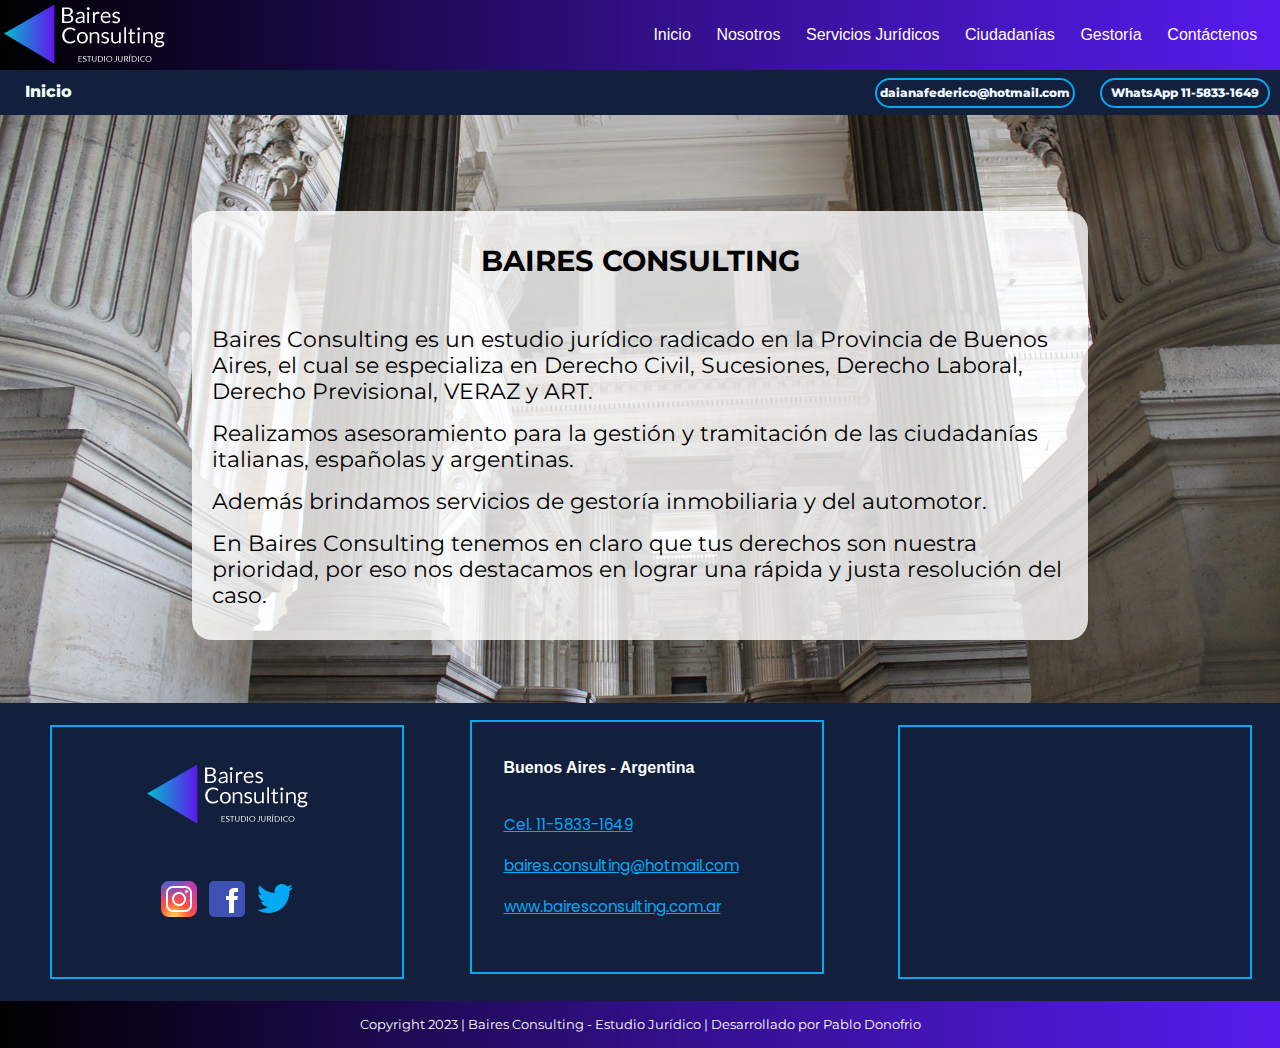
==== index.html @ 88f2de46 "Nosotros" ====
<!DOCTYPE html>
<html lang="es">
<head>
    <meta charset="UTF-8">
    <meta http-equiv="X-UA-Compatible" content="IE=edge">
    <meta name="viewport" content="width=device-width, initial-scale=1.0">
    <link rel="stylesheet" href="https://cdnjs.cloudflare.com/ajax/libs/animate.css/4.1.1/animate.min.css" />
    <link rel="stylesheet" type="text/css" href="./css/style.css">
    <link rel="preconnect" href="https://fonts.googleapis.com">
    <link rel="preconnect" href="https://fonts.gstatic.com" crossorigin>
    <link href="https://fonts.googleapis.com/css2?family=Fira+Sans:wght@100;300;400;700;900&display=swap" rel="stylesheet">
    <link rel="preconnect" href="https://fonts.googleapis.com">
    <link rel="preconnect" href="https://fonts.gstatic.com" crossorigin>
    <link href="https://fonts.googleapis.com/css2?family=Work+Sans:ital,wght@0,100;0,400;0,600;0,800;1,300&display=swap" rel="stylesheet">
    <link rel="preconnect" href="https://fonts.googleapis.com"><link rel="preconnect" href="https://fonts.gstatic.com" crossorigin><link href="https://fonts.googleapis.com/css2?family=Lato:wght@100;300;400;700;900&display=swap" rel="stylesheet">
    <link rel="preconnect" href="https://fonts.googleapis.com">
    <link rel="preconnect" href="https://fonts.gstatic.com" crossorigin>
    <link href="https://fonts.googleapis.com/css2?family=Montserrat:wght@100;400;700&display=swap" rel="stylesheet">
    <link rel="preconnect" href="https://fonts.googleapis.com">
    <link rel="preconnect" href="https://fonts.gstatic.com" crossorigin>
    <link href="https://fonts.googleapis.com/css2?family=Lato:wght@100;300;400;700;900&family=Poppins:ital,wght@0,100;0,300;0,400;0,700;1,300&family=Roboto:wght@100;400;500;700&display=swap" rel="stylesheet">

    <title>Baires Consulting - Inicio</title>
</head>
<body>
    <header>
        <nav>
            <div class="logo"> <!--logo es  el primer hijo de nav-->
                <img src="./assets/LOGO_BAIRES_2023_transp_negro_02.png" alt="logo_baires">
            </div>
            <ul class="menu">  <!--menu es el segundo hijo de nav-->
                <li><a href="https://pablodono.github.io/preentrega02/">Inicio</a></li>
                <li><a href="https://pablodono.github.io/preentrega02/pages/nosotros2.html">Nosotros</a></li>
                <li><a href="https://pablodono.github.io/preentrega02/pages/serviciosnue.html">Servicios Jurídicos</a></li>
                <li><a href="https://pablodono.github.io/preentrega02/pages/ciudadanias.html">Ciudadanías</a></li>
                <li><a href="https://pablodono.github.io/preentrega02/pages/gestoria.html">Gestoría</a></li>
                <li><a href="https://pablodono.github.io/preentrega02/pages/contacto-form.html">Contáctenos</a></li>
            </ul>
        </nav>
    </header>



<div class="lineaAzul">
    <div class="Seccion">
        <h4 class="animate__animated animate__fadeInUp">Inicio</h4>
    </div>
    <div class="contentMail">
        <div class="Mail">
            <a href="mailto:baires.consulting@hotmail.com">daianafederico@hotmail.com</a> 
        </div>
    </div>
    <div class="contentTel">
        <div class="tel">
            <a href="https://wa.link/o3rwaf" target="_blank">WhatsApp 11-5833-1649</a>
        </div>
    </div>
</div>


<div class="contenedor">
    <div class="cuerpo">
        <div class="mensajeCuerpo">
            <br>
            <br>
            <h1 class="animate__animated animate__fadeInDown">BAIRES CONSULTING</h1>
            <br>
            <br>
            <br>
            <h2 class="descripcionBaires">Baires Consulting es un estudio jurídico radicado en la Provincia de Buenos Aires, el cual se especializa en Derecho Civil, Sucesiones, Derecho Laboral, Derecho Previsional, VERAZ y ART.</h2>
            <br>
            <h2 class="descripcionBaires">Realizamos asesoramiento para la gestión y tramitación de las ciudadanías italianas, españolas y argentinas.</h2>
            <br>
            <h2 class="descripcionBaires">Además brindamos servicios de gestoría inmobiliaria y del automotor.</h2>
            <br>
            <h2 class="descripcionBaires">En Baires Consulting tenemos en claro que tus derechos son nuestra prioridad, por eso nos destacamos en lograr una rápida y justa resolución del caso.</h2>
        </div>
    </div>
    <div class="Contacto1">
        <div class="Logo2">
            <img class="LogoCont" src="./assets/LOGO_BAIRES_2023_transp_negro_02.png" alt="Logo_Baires_Consulting">
        </div>
        <div class="contenedorRedes">
            <a href="https://www.instagram.com/bairesconsulting/" target="_blank"><img class="icoredes" src="./assets/iconos/instacolor.png" alt="link_a_instagram"></a>
            <a href="https://www.facebook.com/profile.php?id=100063504645931&sk=about" target="_blank"><img class="icoredes" src="./assets/iconos/fbcolor.png" alt="link_a_facebook"></a>
            <a href="https://www.twitter.com/baconsulting_" target="_blank"><img class="icoredes" src="./assets/iconos/twittercolor.png" alt="link_a_twitter"></a>
        </div>
    </div>
    <div class="Contacto2">
        <div>
            <ul class="ContenMenuDown">
                <li><h4 Class="BAneg">Buenos Aires - Argentina</h4></li><br><br>
                <li><a href="https://wa.link/o3rwaf" target="_blank">Cel. 11-5833-1649</a></li><br>
                <li><a href="mailto:baires.consulting@hotmail.com">baires.consulting@hotmail.com</a></li><br>
                <li><a href="https://www.bairesconsulting.com.ar" target="_blank">www.bairesconsulting.com.ar</a></li><br>
            </ul>
        </div>
    </div>
    <div class="Contacto3">
        <div>
            <iframe class="mapa" src="https://www.google.com/maps/embed?pb=!1m14!1m12!1m3!1d15606.87540798475!2d-58.35980882972185!3d-34.681428520362296!2m3!1f0!2f0!3f0!3m2!1i1024!2i768!4f13.1!5e0!3m2!1ses-419!2sar!4v1673087443445!5m2!1ses-419!2sar" width="350" height="250" style="border:0;" allowfullscreen="" loading="lazy" referrerpolicy="no-referrer-when-downgrade"></iframe>
        </div>
    </div>
    <div class="footer">
        <h3>Copyright 2023 | Baires Consulting - Estudio Jurídico | Desarrollado por Pablo Donofrio</h3>
    </div>
</div>
</body>
</html>
---- css/style.css ----
*{
    margin: 0;
    padding: 0;
    box-sizing: border-box;
}

body{
    font-family: Arial, Helvetica, sans-serif;
    color:white;
    background-color: #121F3D;
}

nav{
    width: 100%;
    height: 70px;
    margin:0 auto;
    background: linear-gradient(90deg, rgba(0,0,0,1) 0%, rgba(51,16,140,1) 53%, rgba(87,27,237,1) 100%);
    display: flex;
    justify-content: space-between;
}

.icoredes img{
    width: 161px;
    height: 60px;
    padding-top: 5px;
    padding-left: 10px;
    padding-right: 5px;
    margin: auto;
}

nav ul{
    list-style: none;
    padding: 10px;
    display: flex;
    align-items: center;
}

nav ul a{
    font-weight: 500;
    color: white;
    text-decoration: none;
    padding: .8rem;
    border-radius: 20px;
}
nav ul a:hover{
    transition: all 0.8s;
    font-weight: 500;
    background-color: rgb(255, 255, 255);
    color: rgb(0, 0, 0);
    border-radius: 20px;
}

.logo{
    width:  161px;
    height: 60px;
    position: relative;
    top: 4px;
    left: 4px;
}

.lineaAzul {
    width: 100%;
    height: 45px;
    background-color: #121F3D;
    display: flex;
    flex-wrap: wrap;
    flex-direction: row;
    justify-content: flex-end;
}


.contentTel {
    width: 170;
    height: 30px;
    align-self: auto;
    padding-top: 7.5px;
    margin-left: 25px;
    margin-right: 10px;
}


.tel {
    width: 170px;
    height: 30px;
    color: white;
    border: solid 2px #03A9F4;
    font-size: 12px;
    border-radius: 15px;
    font-family: 'Montserrat', sans-serif;
    font-weight: 100;
    display: flex;
    justify-content: center;
    align-items: center;
    z-index: 20;
    align-self: auto;
}

.tel:hover {
    background-color: rgb(98, 37, 197);
    transition: all .5s;
}


.lineaAzul .contentTel a{
    font-size: 12px;
    border-radius: 15px;
    font-family: 'Montserrat', sans-serif;
    font-weight: 800;
    color: aliceblue;
    display: flex;
    justify-content: flex-end;
    flex-wrap: wrap;
    flex-direction: row;
    text-decoration: none;
}

.lineaAzul .Seccion h4{
    font-size: 1rem;
    font-family: 'Montserrat', sans-serif;
    font-weight: 800;
    color: rgb(240, 255, 243);
    text-decoration: none;
}

.lineaAzul .Seccion {
    font-size: 1rem;
    position: absolute;
    top: 82px;
    left: 0px;
    margin-left: 25px;
}

.contentMail {
    width: 200px;
    height: 30px;
    align-self: auto;
    padding-top: 7.5px;
    margin-left: 10px;
}

.Mail {
    width: 200px;
    height: 30px;
    color: white;
    border: solid 2px #03A9F4;
    font-size: 12px;
    border-radius: 15px;
    font-family: 'Montserrat', sans-serif;
    font-weight: 100;
    display: flex;
    justify-content: center;
    align-items: center;
    z-index: 20;
}



.Mail:hover {
    background-color: rgb(98, 37, 197);
    transition: all .5s;
}


.lineaAzul .contentMail a{
    font-size: 12px;
    border-radius: 15px;
    font-family: 'Montserrat', sans-serif;
    font-weight: 800;
    color: aliceblue;
    display: flex;
    justify-content: flex-end;
    flex-wrap: wrap;
    flex-direction: row;
    text-decoration: none;
}



.contenedor { 
    display: grid;
    grid-template-columns: 1fr 1fr 1fr;
    grid-template-rows: 4fr 2fr auto;
    gap: 2px 2px;
    grid-auto-flow: row;
    grid-template-areas:
    "cuerpo cuerpo cuerpo"
    "Contacto1 Contacto2 Contacto3"
    "footer footer footer";
}

.cuerpo { grid-area: cuerpo; }

.footer { grid-area: footer; }

.Contacto1 { grid-area: Contacto1; }

.Contacto2 { grid-area: Contacto2; }

.Contacto3 { grid-area: Contacto3; }

.contenedor {
    background-color: #121F3D;
}

.cuerpo {
    grid-area: cuerpo;
    background-color: #D7DEDC;
    background-image: url(../assets/tribu8.jpg);
    background-position: center center;
    background-repeat: no-repeat;
    background-size: cover;

}

.contenedor .mensajeCuerpo{
    grid-area: cuerpo;
    position: relative;
    top: 6rem;
    bottom: 3rem;
    margin: auto;
    font-size: 0.9rem;
    }


.mensajeCuerpo {
    grid-area: cuerpo;
    width: 70%;
    height: auto;
    padding-bottom: 2rem;
    background-color: rgba(255, 255, 255, 0.8);
    border-radius: 20px;    
}

.mensajeCuerpo:hover{
    background-color: rgba(255, 255, 255, 1);
    transition: all 0.3s;
}



.Contacto1 {
    border: solid 2px #03A9F4;
    width: 354px;
    height: 254px;
    display: flex;
    flex-wrap: wrap;
    align-items: center;
    justify-content: space-around;
    margin: 50px;
    margin-top: 20px;
    margin-bottom: 20px;
}


.contenedorRedes {
    width: 200px;
    display: flex;
    margin-top: 5px;
    margin-bottom: 45px;
    justify-content: center;
    align-items: center;
}



.Contacto2 {
    width: 354px;
    height: 254px;
    border: solid 2px #03A9F4;
    justify-self: center;
    align-self: center;
    margin-top: 10px;
    margin-bottom: 20px;
    margin-right: 30px;


}

.Contacto3 {
    width: 354px;
    height: 254px;
    justify-self: center;
    align-self: center;
    border: solid 2px #03A9F4;
    margin-top: 20px;
    margin-bottom: 20px;
}



.ContenMenuDown li {
    list-style: none;
}


.ContenMenuDown {

    width: 318px;
    height: 250px;
    display: flex;
    flex-direction: column;
    align-items: start;
    justify-content: center; 
    margin-left: 2rem;   
    margin-right: 3rem;
}


.ContenMenuDown li a {
    font-family:'Poppins', sans-serif;
    font-size: 0.95rem;
    font-weight: 400;
    text-decoration:underline;
    color: #03A9F4;
}



.footer {
    grid-area: footer;
    background: linear-gradient(90deg, rgba(0,0,0,1) 0%, rgba(51,16,140,1) 53%, rgba(87,27,237,1) 100%);
    padding: 1rem;
}



.cartelWEB {
    width: 950px;
    height: 380px;
    background-color: rgba(255, 255, 255, 0.7);
    position: absolute;
    top: 220px;
    left: 250px;
    color: white;
    border-radius: 10px;
    text-align: center;
    justify-self: center;
    align-self: center;
}

.cartelWEB:hover {
    background-color: rgba(255, 255, 255, 0.9);
    transition: all .5s;
}

.animate__animated {
    font-family: 'Montserrat', sans-serif;
    text-align: center;
}

h1 {
color: #000;
}

h2 {
    color: #000;
    }

h4 {
    font-weight: bold;
    color: #ffffff;

}

.ContenMenuDown li h3 {
    color: white;
    }


.descripcionBaires {
    font-family: 'Montserrat', sans-serif;
    font-weight: 400;
    text-align: start;
    padding-left: 20px;
    padding-right: 20px;
}

.footer h3{
    font-family: 'Montserrat', sans-serif;
    font-size: 0.8rem;
    font-weight: 400;
    text-align: center;
}

.footer {
    width: 100%;
    height: 100%;
    }

.Logo2 {
    margin: 2rem;
}

.LogoCont {
    width: 161px;
}




/* MEDIAS QUERIES */



@media (max-width: 1000px)  {
    .contenedor .mensajeCuerpo {
        margin-bottom: 10rem;
        font-size: 0.8rem;
    }
    .cuerpo {
        background-image: url(../assets/tribu8.jpg);
        background-size: cover;
        background-position: center center;
        background-repeat: no-repeat;
        background-size: cover;
    }
    .contenedor {
        display: flex;
        flex-wrap: wrap;
        justify-content: center;
        grid-template-columns: 1fr 1fr 1fr;
        grid-template-rows: 2fr 2fr 1fr;
        gap: 2px 2px;
        grid-auto-flow: row;
        grid-template-areas:
        "cuerpo cuerpo cuerpo"
        "Contacto Contacto Contacto"
        "footer footer footer";
    }
    .cuerpo { grid-area: cuerpo; }
    .Contacto { grid-area: Contacto; }
    .footer { grid-area: footer; }
    .Contacto1 {
    display: flex;
    flex-wrap: wrap;
    align-items: center;
    justify-content: center;
    margin: 50px;
    }
    .Contacto2 {
        margin: 50px;
    }
    .Contacto3 {
        margin: 50px;
    }

}



/* MEDIAS QUERIES 2 */


@media (max-width: 830px)  {
    .lineaAzul {
        width: 100%;
        height: 45px;
        flex-wrap:nowrap;
        justify-content: center;
    }
    .contenedor .mensajeCuerpo {
        margin-bottom: 10rem;
        font-size: 0.7rem;
    }
    .menu {
        font-size: 0.8rem;
    }
    nav{
        width: 100%;
        height: 135px;
    }
    nav ul{
        list-style: none;
        display: flex;
        flex-direction: column;
        align-items: start;
        background: rgba(87,27,237,1) 100%);
        padding: 12px;
    }
    .logo{
        width:  161px;
        height: 60px;
        display: flex;
        justify-items: center;
        margin: auto;
    }

    nav ul li{
        margin: 2px;
    }

    nav ul a{
        font-weight: 500;
        color: white;
        text-decoration: none;
        padding: .1rem;
        border-radius: 20px;
    }
    nav ul a:hover{
        transition: all 0.8s;
        font-weight: 500;
        background-color: rgb(255, 255, 255);
        color: rgb(0, 0, 0);
        border-radius: 20px;
    }
    .lineaAzul .Seccion h4{
        display: none;
    }
}
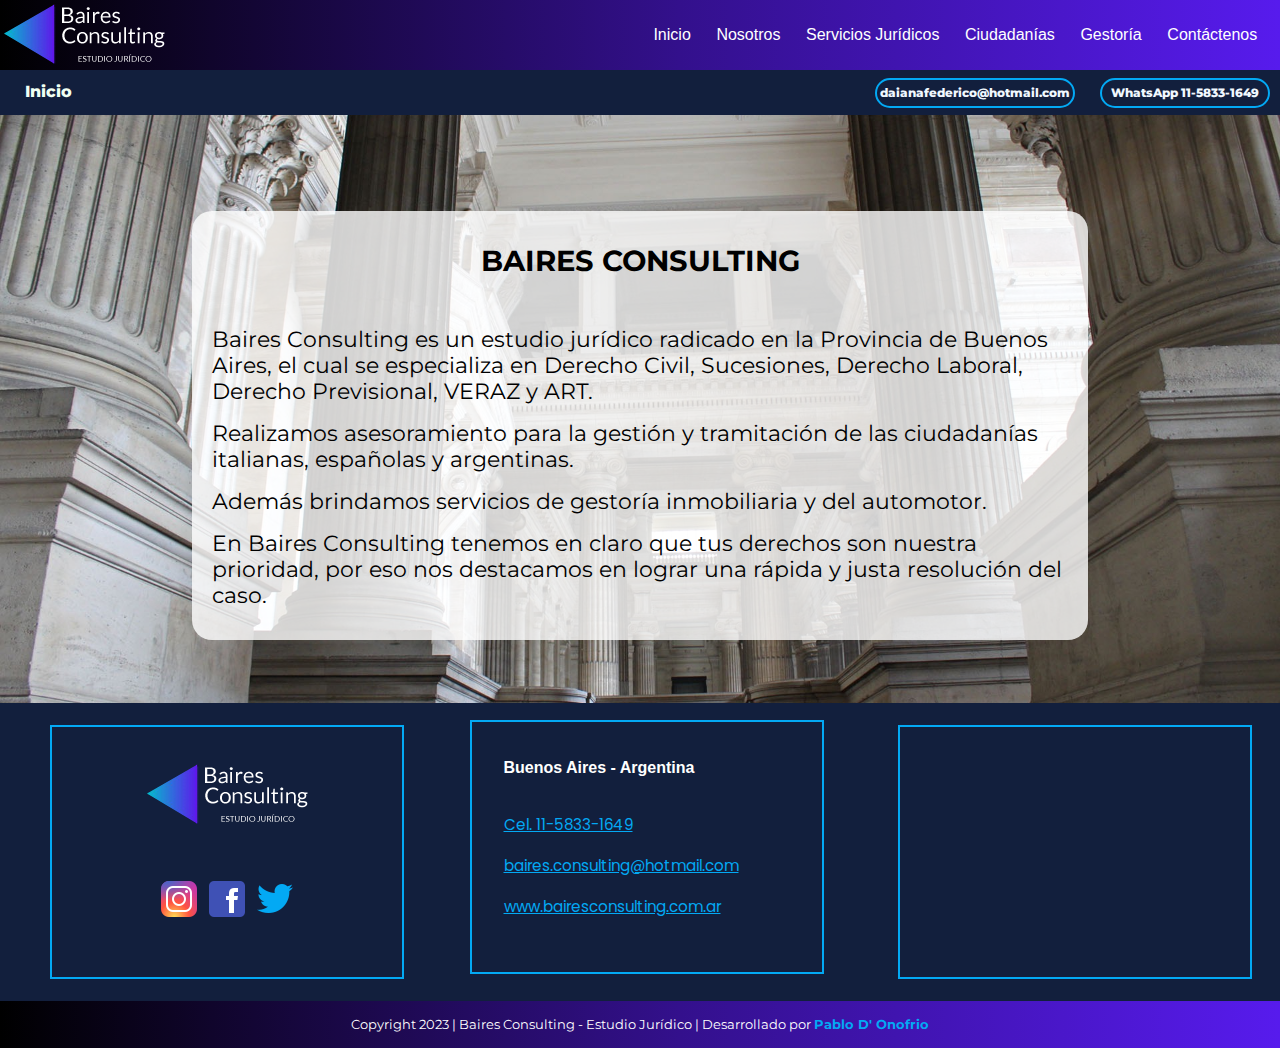
==== commit 2508f368: "MailPablo" ====
--- a/index.html
+++ b/index.html
@@ -102,7 +102,7 @@
         </div>
     </div>
     <div class="footer">
-        <h3>Copyright 2023 | Baires Consulting - Estudio Jurídico | Desarrollado por Pablo Donofrio</h3>
+        <h3>Copyright 2023 | Baires Consulting - Estudio Jurídico | Desarrollado por <a href="mailto:cpdonofrio@gmail.com">Pablo D' Onofrio</h3></a>
     </div>
 </div>
 </body>
--- a/css/style.css
+++ b/css/style.css
@@ -261,6 +261,12 @@
     align-items: center;
 }
 
+
+
+.icoredes:hover {
+    filter: brightness(50%);
+    transition: all .5s;
+}
 
 
 .Contacto2 {
@@ -385,14 +391,16 @@
 .footer {
     width: 100%;
     height: 100%;
-    }
+}
+
+.footer a{
+    text-decoration: none;
+    color: #03A9F4;
+    font-weight: bold;
+}
 
 .Logo2 {
     margin: 2rem;
-}
-
-.LogoCont {
-    width: 161px;
 }
 
 
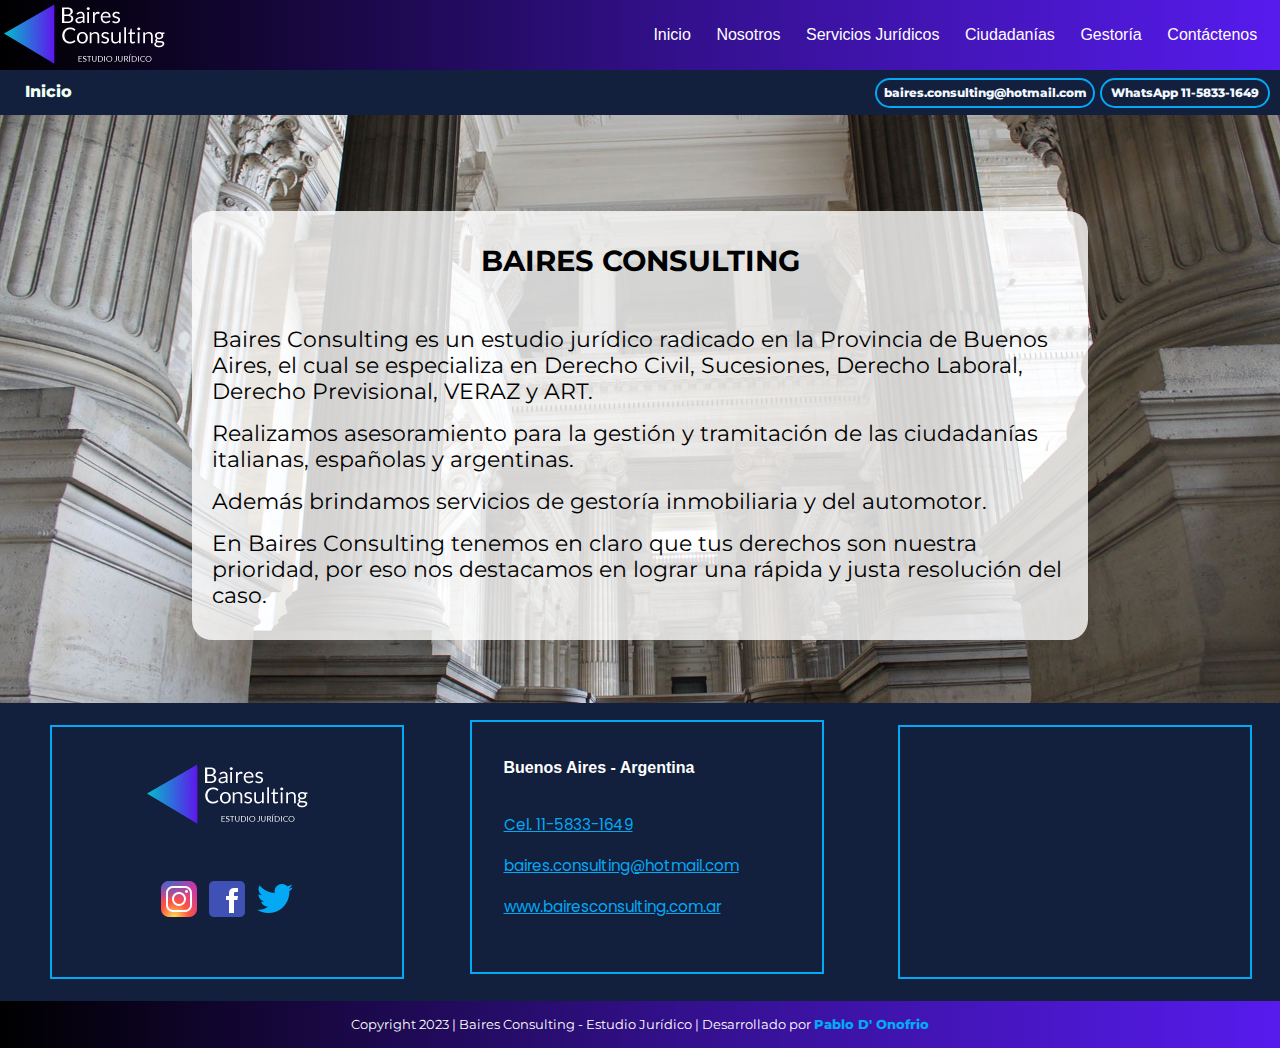
==== commit 0638ccf0: "ArregloMail" ====
--- a/index.html
+++ b/index.html
@@ -47,7 +47,7 @@
     </div>
     <div class="contentMail">
         <div class="Mail">
-            <a href="mailto:baires.consulting@hotmail.com">daianafederico@hotmail.com</a> 
+            <a href="mailto:baires.consulting@hotmail.com">baires.consulting@hotmail.com</a> 
         </div>
     </div>
     <div class="contentTel">
--- a/css/style.css
+++ b/css/style.css
@@ -139,7 +139,7 @@
 }
 
 .Mail {
-    width: 200px;
+    width: 220px;
     height: 30px;
     color: white;
     border: solid 2px #03A9F4;
@@ -394,9 +394,9 @@
 }
 
 .footer a{
+    color: #03A9F4;
     text-decoration: none;
-    color: #03A9F4;
-    font-weight: bold;
+    font-weight: 800;
 }
 
 .Logo2 {
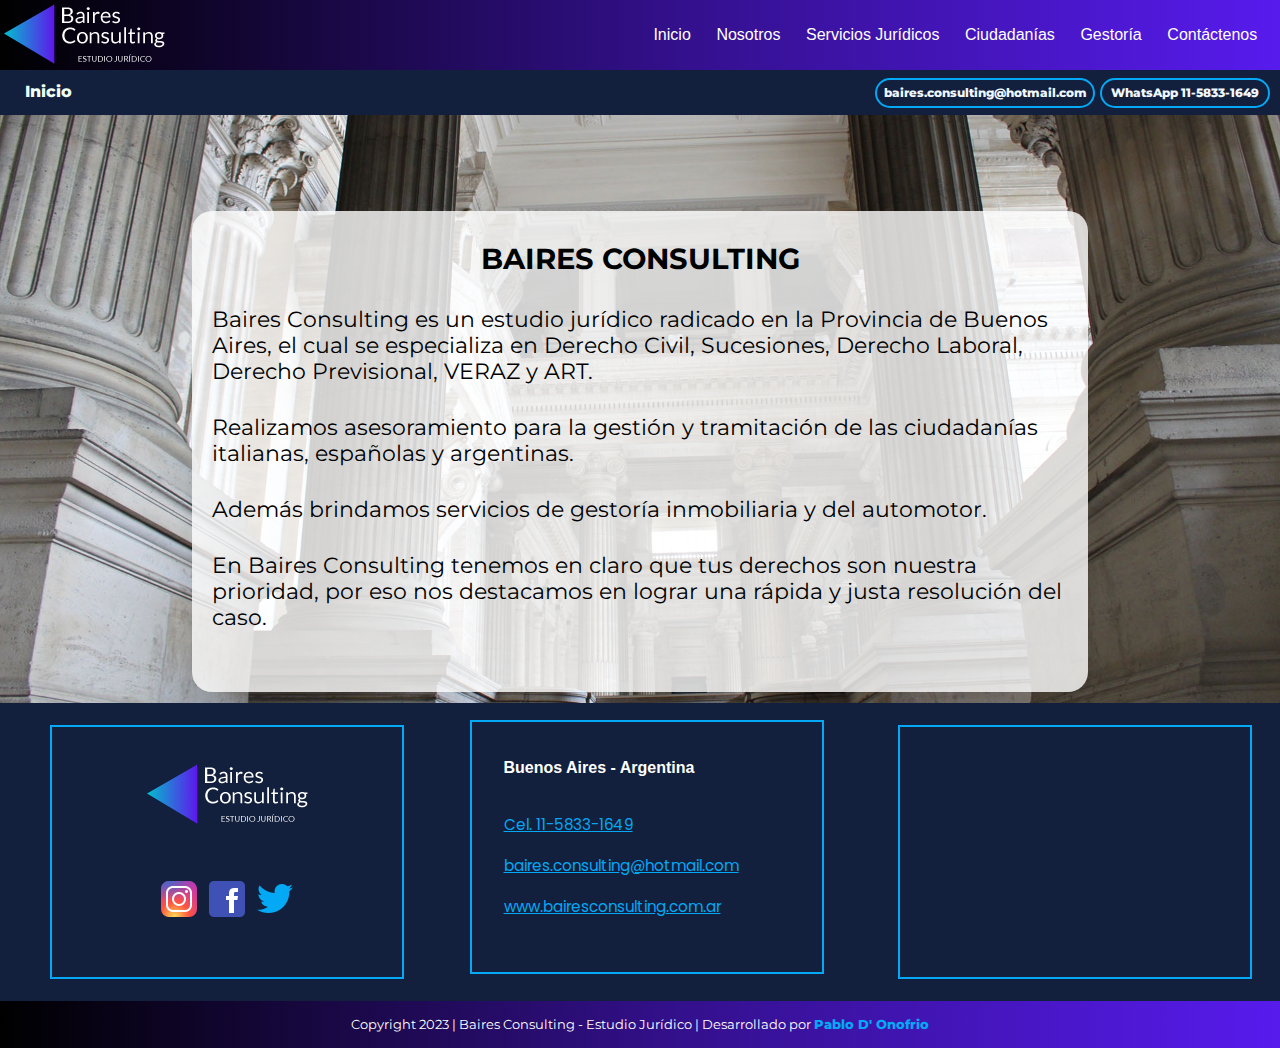
==== commit af8471c1: "ArregloBrs" ====
--- a/index.html
+++ b/index.html
@@ -61,18 +61,10 @@
 <div class="contenedor">
     <div class="cuerpo">
         <div class="mensajeCuerpo">
-            <br>
-            <br>
-            <h1 class="animate__animated animate__fadeInDown">BAIRES CONSULTING</h1>
-            <br>
-            <br>
-            <br>
+            <h1 class="animate__animated animate__fadeInDown" class="TituloBaires">BAIRES CONSULTING</h1>
             <h2 class="descripcionBaires">Baires Consulting es un estudio jurídico radicado en la Provincia de Buenos Aires, el cual se especializa en Derecho Civil, Sucesiones, Derecho Laboral, Derecho Previsional, VERAZ y ART.</h2>
-            <br>
             <h2 class="descripcionBaires">Realizamos asesoramiento para la gestión y tramitación de las ciudadanías italianas, españolas y argentinas.</h2>
-            <br>
             <h2 class="descripcionBaires">Además brindamos servicios de gestoría inmobiliaria y del automotor.</h2>
-            <br>
             <h2 class="descripcionBaires">En Baires Consulting tenemos en claro que tus derechos son nuestra prioridad, por eso nos destacamos en lograr una rápida y justa resolución del caso.</h2>
         </div>
     </div>
@@ -102,7 +94,7 @@
         </div>
     </div>
     <div class="footer">
-        <h3>Copyright 2023 | Baires Consulting - Estudio Jurídico | Desarrollado por <a href="mailto:cpdonofrio@gmail.com">Pablo D' Onofrio</h3></a>
+        <h3>Copyright 2023 | Baires Consulting - Estudio Jurídico | Desarrollado por <a href="mailto:cpdonofrio@gmail.com">Pablo D' Onofrio</a></h3>
     </div>
 </div>
 </body>
--- a/css/style.css
+++ b/css/style.css
@@ -217,6 +217,7 @@
     position: relative;
     top: 6rem;
     bottom: 3rem;
+    padding-top: 30px;
     margin: auto;
     font-size: 0.9rem;
     }
@@ -236,7 +237,13 @@
     transition: all 0.3s;
 }
 
-
+.mensajeCuerpo h1 {
+    margin-bottom: 30px;
+}
+
+.mensajeCuerpo h2 {
+    margin-bottom: 30px;
+}
 
 .Contacto1 {
     border: solid 2px #03A9F4;
@@ -354,9 +361,12 @@
     text-align: center;
 }
 
+
+
 h1 {
 color: #000;
 }
+
 
 h2 {
     color: #000;
@@ -367,6 +377,7 @@
     color: #ffffff;
 
 }
+
 
 .ContenMenuDown li h3 {
     color: white;
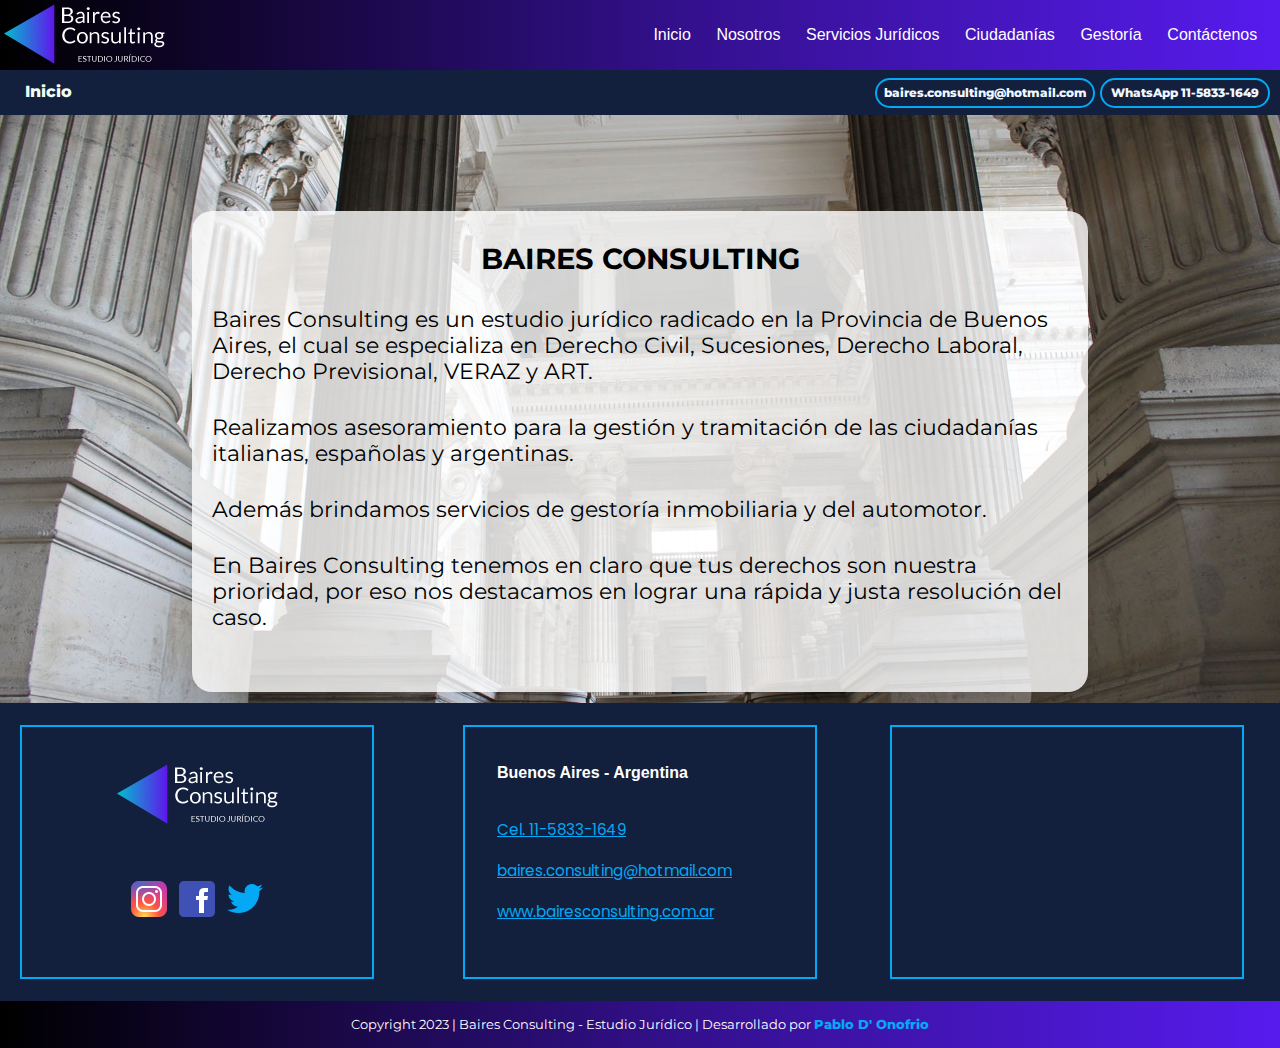
==== commit 12e23cc1: "CiudadaniasResp" ====
--- a/index.html
+++ b/index.html
@@ -32,7 +32,7 @@
                 <li><a href="https://pablodono.github.io/preentrega02/">Inicio</a></li>
                 <li><a href="https://pablodono.github.io/preentrega02/pages/nosotros2.html">Nosotros</a></li>
                 <li><a href="https://pablodono.github.io/preentrega02/pages/serviciosnue.html">Servicios Jurídicos</a></li>
-                <li><a href="https://pablodono.github.io/preentrega02/pages/ciudadanias.html">Ciudadanías</a></li>
+                <li><a href="https://pablodono.github.io/preentrega02/pages/ciudadanias2.html">Ciudadanías</a></li>
                 <li><a href="https://pablodono.github.io/preentrega02/pages/gestoria.html">Gestoría</a></li>
                 <li><a href="https://pablodono.github.io/preentrega02/pages/contacto-form.html">Contáctenos</a></li>
             </ul>
--- a/css/style.css
+++ b/css/style.css
@@ -282,9 +282,6 @@
     border: solid 2px #03A9F4;
     justify-self: center;
     align-self: center;
-    margin-top: 10px;
-    margin-bottom: 20px;
-    margin-right: 30px;
 
 
 }
@@ -419,7 +416,11 @@
 
 /* MEDIAS QUERIES */
 
-
+@media (max-width: 1300px)  {
+    .Contacto1, .Contacto2, .Contacto3 {
+        margin: 20px;
+    }
+}
 
 @media (max-width: 1000px)  {
     .contenedor .mensajeCuerpo {
@@ -449,6 +450,7 @@
     .cuerpo { grid-area: cuerpo; }
     .Contacto { grid-area: Contacto; }
     .footer { grid-area: footer; }
+
     .Contacto1 {
     display: flex;
     flex-wrap: wrap;
@@ -463,6 +465,9 @@
         margin: 50px;
     }
 
+    .Contacto1, .Contacto2, .Contacto3 {
+        margin: 15px auto;
+        }
 }
 
 
@@ -525,4 +530,9 @@
     .lineaAzul .Seccion h4{
         display: none;
     }
+
+    .Contacto1, .Contacto2, .Contacto3 {
+        margin: 15px auto;
+        }
+    
 }